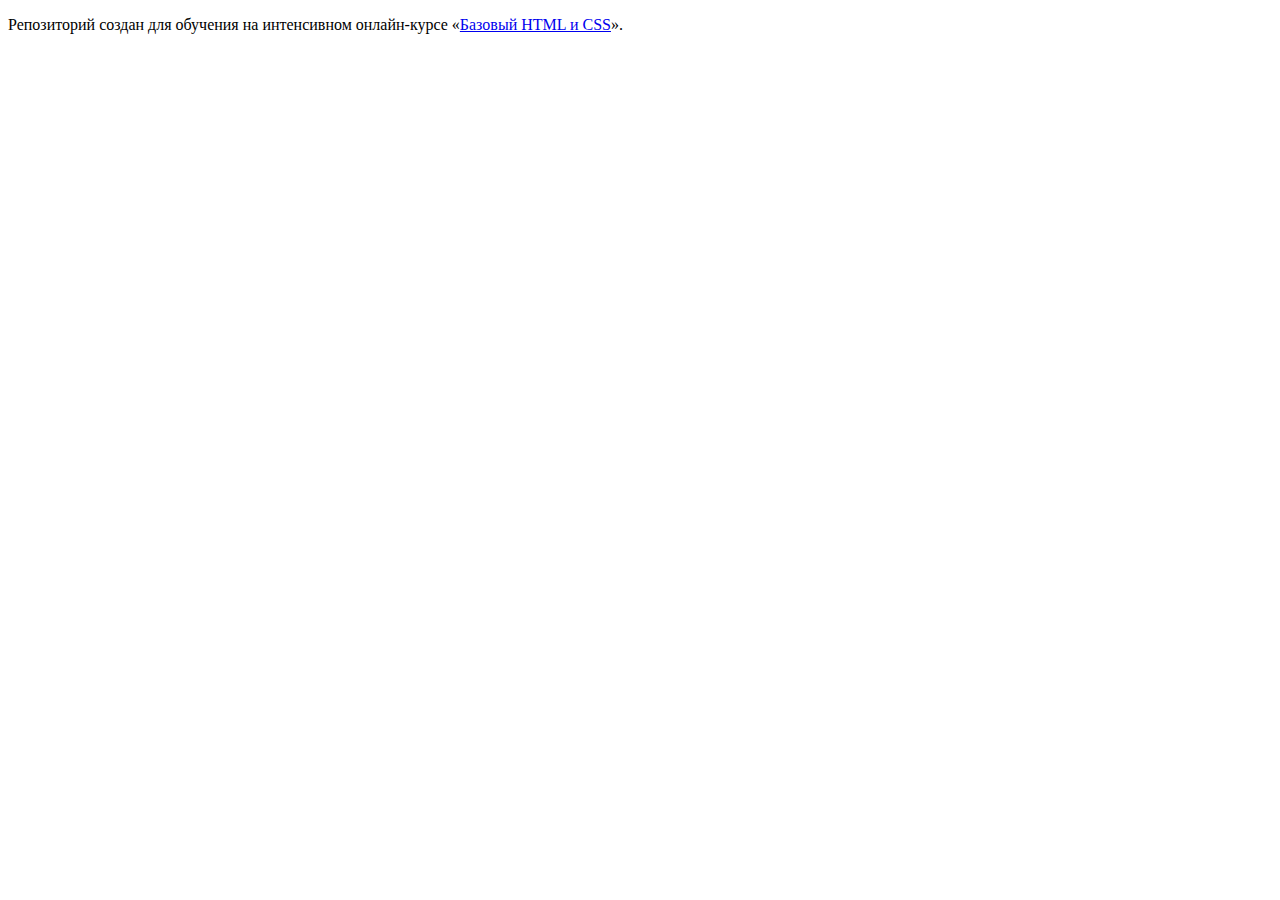
==== index.html @ 4ac25243 ":hatching_chick:" ====
<!DOCTYPE html>
<html lang="ru">
  <head>
    <meta charset="utf-8">
    <title>HTML Academy: Нёрдс</title>
  </head>
  <body>

    <p>Репозиторий создан для обучения на интенсивном онлайн‑курсе «<a href="https://htmlacademy.ru/intensive/htmlcss">Базовый HTML и CSS</a>».</p>

  </body>
</html>
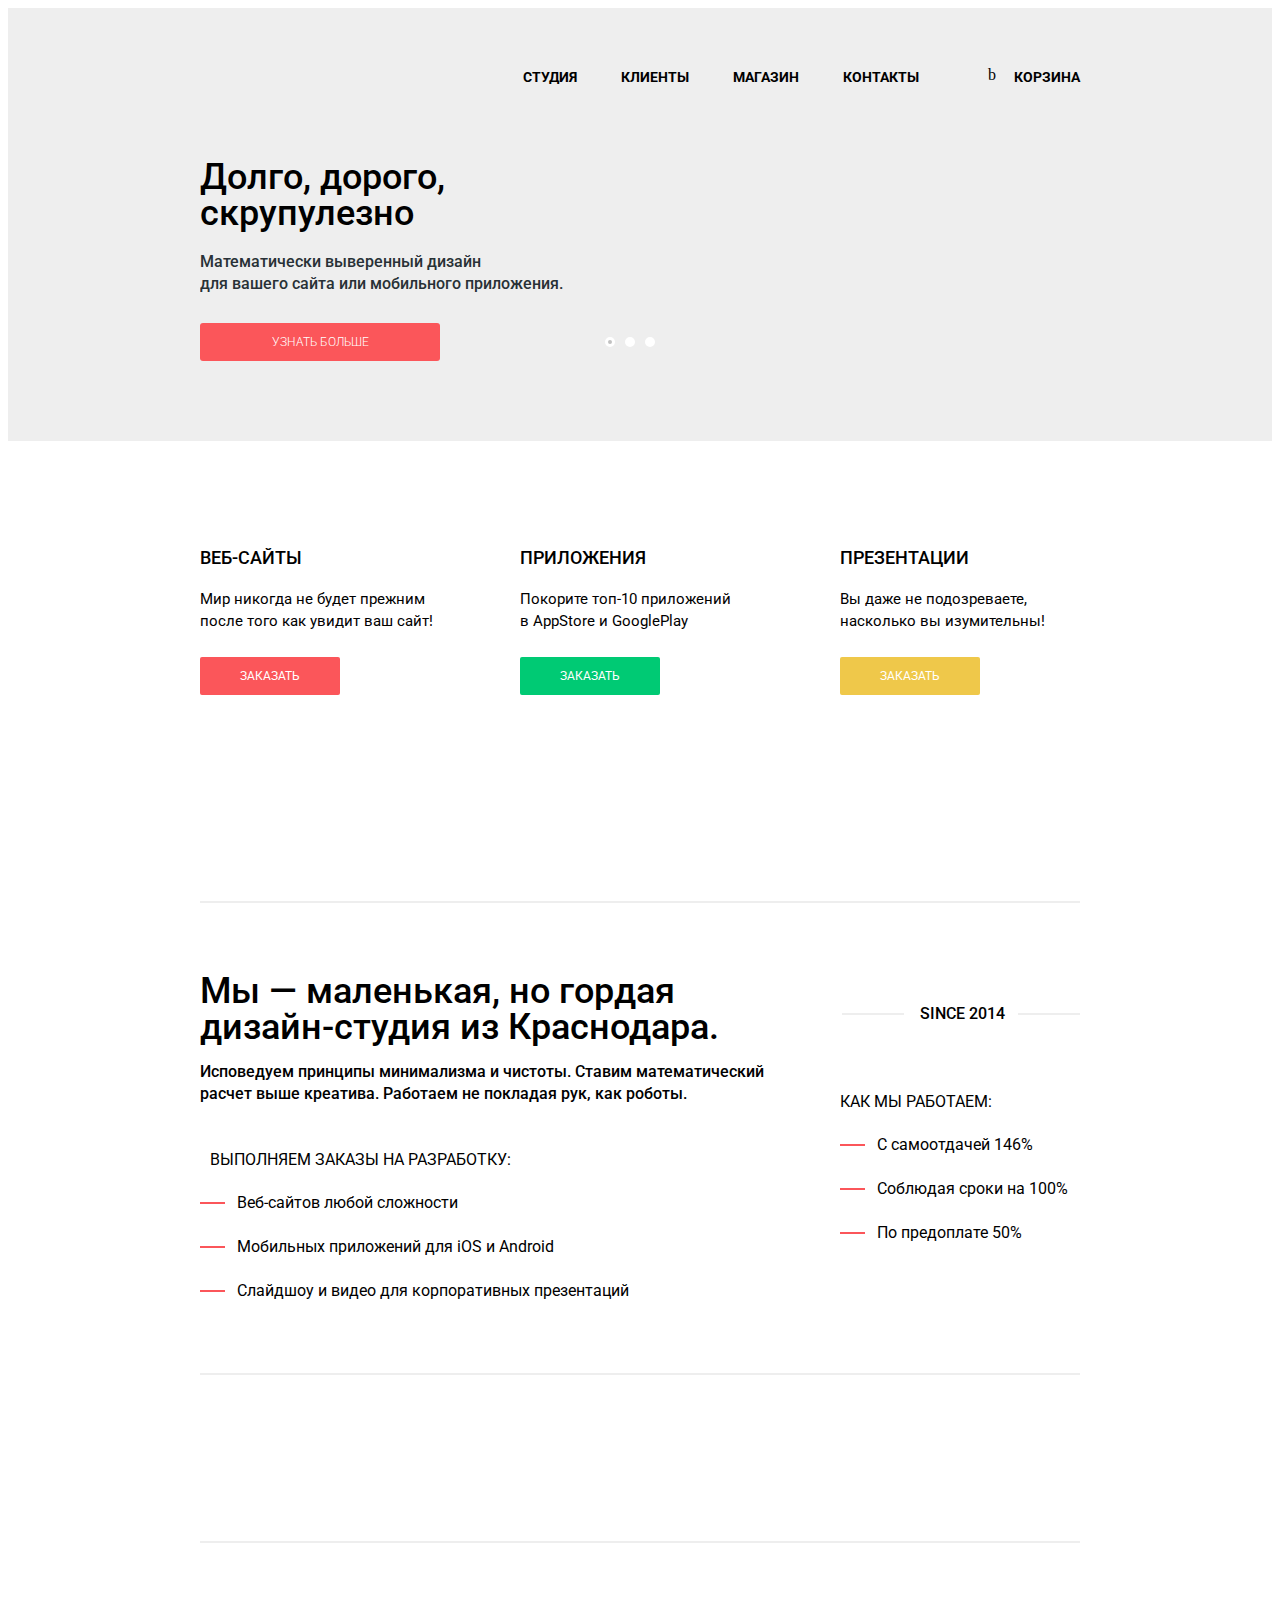
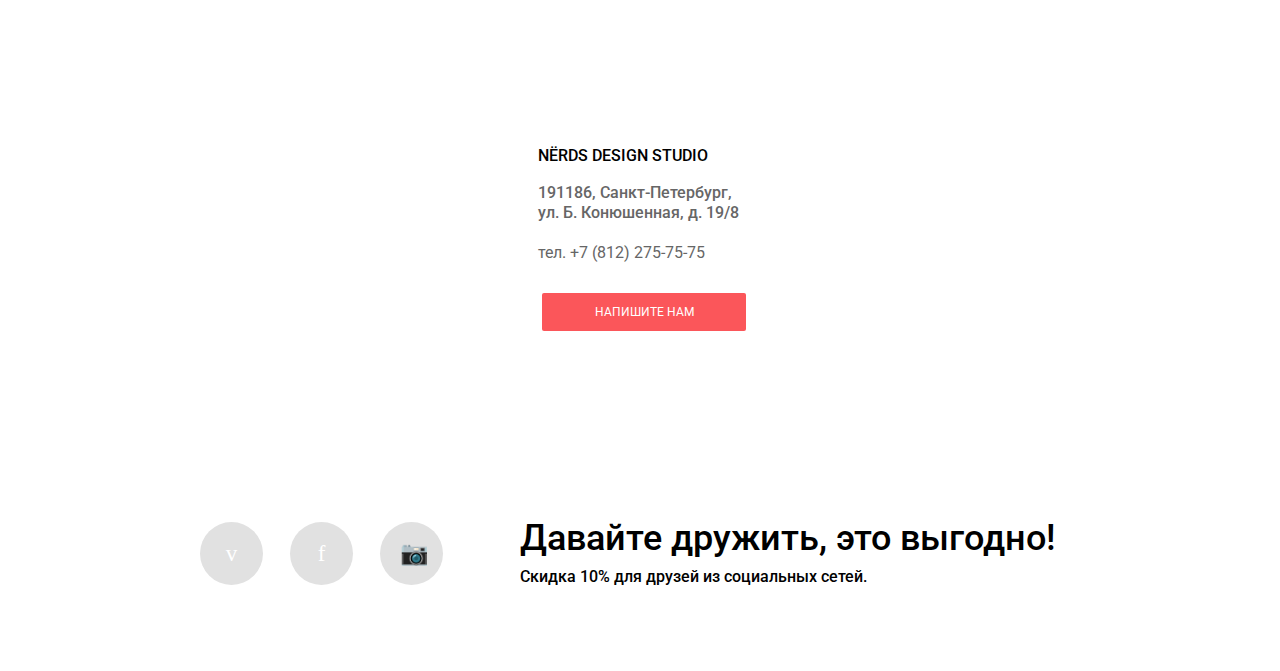
==== commit c291822d: "Правки согласно спецификации" ====
--- a/index.html
+++ b/index.html
@@ -2,11 +2,153 @@
 <html lang="ru">
   <head>
     <meta charset="utf-8">
-    <title>HTML Academy: Нёрдс</title>
+    <link rel="stylesheet" href="css/normalize.css">
+    <link rel="stylesheet" href="css/style.css">
+    <link href="https://fonts.googleapis.com/css?family=Roboto:400,500&subset=cyrillic" rel="stylesheet">
+    <title>Нёрдс - дизайн студия полного цикла</title>
   </head>
   <body>
-
-    <p>Репозиторий создан для обучения на интенсивном онлайн‑курсе «<a href="https://htmlacademy.ru/intensive/htmlcss">Базовый HTML и CSS</a>».</p>
-
+    <header class="top-header">
+      <div class="container">
+        <nav class="clearfix">
+          <div class="main-menu-logo">
+            <a> <img src="img/top-menu-logo.png" alt="" /></a>
+          </div>
+          <ul class="main-navigation">
+            <li><a href="#">Студия</a></li>
+            <li><a href="#">Клиенты</a></li>
+            <li><a href="catalog.html">Магазин</a></li>
+            <li><a href="#">Контакты</a></li>
+          </ul>
+          <div class="index-cart">
+            <a class="link-cart" href="#">Корзина</a>
+          </div>
+        </nav>
+        <div class="index-slider">
+          <input type="radio" id="btn-1" name="toggle" checked>
+          <input type="radio" id="btn-2" name="toggle">
+          <input type="radio" id="btn-3" name="toggle">
+          <div class="slider-controls">
+            <label for="btn-1"></label>
+            <label for="btn-2"></label>
+            <label for="btn-3"></label>
+          </div>
+          <div class="slides">
+            <div class="slide">
+              <div class="slide-text">
+                <div class="slide-title">Долго, дорого,<br>скрупулезно</div>
+                <p>Математически выверенный дизайн<br>для вашего сайта или мобильного приложения.</p>
+                <a class="btn-slider" href="#">Узнать больше</a>
+              </div>
+            </div>
+            <div class="slide">
+              <div class="slide-text">
+                <div class="slide-title">Любите ли вы математику,<br> как любим ее мы?</div>
+                <p>Нашим дизайнерам мы удаляем нейроны, ответственные<br>за креатив, чтобы дать им возможность все просчитать.</p>
+                <a class="btn-slider" href="#">Узнать больше</a>
+              </div>
+            </div>
+            <div class="slide">
+              <div class="slide-text">
+                <div class="slide-title">Только наркотики,<br> только хардкор!</div>
+                <p>Все дизайнерские решения в нашей компании принимаются только под воздействием качественных галлюциногенов.</p>
+                <a class="btn-slider" href="#">Узнать больше</a>
+              </div>
+            </div>
+          </div>
+          </div>
+      </div>
+    </header>
+    <main class="container">
+      <div class="index-promo">
+        <div class="index-promo-item">
+          <img src="img/index-promo-sites.png" alt="" />
+          <h2>Веб-сайты</h2>
+          <p>
+            Мир никогда не будет прежним после того как увидит ваш сайт!
+          </p>
+          <a class="btn btn-red" href="#">Заказать</a>
+        </div>
+        <div class="index-promo-item">
+          <img src="img/index-promo-app.png" alt="" />
+          <h2>Приложения</h2>
+          <p>
+            Покорите топ-10 приложений <br> в AppStore и GooglePlay
+          </p>
+          <a class="btn btn-green" href="#">Заказать</a>
+        </div>
+        <div class="index-promo-item">
+          <img src="img/index-promo-presentation.png" alt="" />
+          <h2>Презентации</h2>
+          <p>
+            Вы даже не подозреваете, насколько вы изумительны!
+          </p>
+          <a class="btn btn-yellow" href="#">Заказать</a>
+        </div>
+      </div>
+      <div class="index-about-us clearfix">
+        <div class="index-about-us-left">
+          <b class="title-about-us">Мы — маленькая, но гордая дизайн-студия из Краснодара.</b>
+          <p class="description-about-us">
+            Исповедуем принципы минимализма и чистоты. Ставим математический расчет выше креатива. Работаем не покладая рук, как роботы.
+          </p>
+          <span class="what-about-us">Выполняем заказы на разработку:</span>
+          <ul class="list list-lines">
+            <li>Веб-сайтов любой сложности</li>
+            <li>Мобильных приложений для iOS и Android</li>
+            <li>Слайдшоу и видео для корпоративных презентаций</li>
+          </ul>
+        </div>
+        <div class="index-about-us-right">
+          <div class="about-us-logo">
+            <img src="img/about-us-logo.png" alt="" />
+          </div>
+          <span class="lines-outside">Since 2014</span>
+          <span class="what-about-us">Как мы работаем:</span>
+          <ul class="list list-lines">
+            <li>С самоотдачей 146%</li>
+            <li>Соблюдая сроки на 100%</li>
+            <li>По предоплате 50%</li>
+          </ul>
+        </div>
+      </div>
+      <div class="index-partners">
+        <div class="index-partners-item glukhanko">
+          <a href="#"></a>
+        </div>
+        <div class="index-partners-item htmlacademy">
+          <a href="#"></a>
+        </div>
+        <div class="index-partners-item barbershop">
+          <a href="#"></a>
+        </div>
+      </div>
+    </main>
+    <footer class="index-footer">
+      <div class="index-footer-map">
+        <div class="index-footer-map__contacts">
+          <span class="index-footer-map__contacts-title">NЁRDS DESIGN STUDIO</span>
+          <p class="index-footer-map__contacts-where">
+            191186, Санкт-Петербург, <br>
+            ул. Б. Конюшенная, д. 19/8
+          </p>
+          <span class="index-footer-map__contacts-number">тел. +7 (812) 275-75-75</span>
+          <a class="btn btn-red btn-footer-contacts" href="#">Напишите нам</a>
+        </div>
+      </div>
+      <div class="index-footer-social container">
+        <div class="social">
+          <a class="btn-social" href="#">VKontakte <span class="icon-vk"></span></a>
+          <a class="btn-social" href="#">Facebook <span class="icon-facebook"></span></a>
+          <a class="btn-social" href="#">Instagram <span class="icon-instagramm"></span></a>
+        </div>
+        <div class="friendship">
+          <b class="title-footer-friendship">Давайте дружить, это выгодно!</b>
+          <p class="description-footer-friendship">
+            Скидка 10% для друзей из социальных сетей.
+          </p>
+        </div>
+      </div>
+    </footer>
   </body>
 </html>
--- a/css/style.css
+++ b/css/style.css
@@ -0,0 +1,1206 @@
+body {
+  font-family: 'Roboto', sans-serif;
+  font-size: 16px;
+  font-weight: 400;
+  color: #000;
+  background-color: #fff;
+}
+
+.top-header {
+  padding-top: 27px;
+  background-color: #eee;
+}
+
+.container {
+  width: 880px;
+  margin: 0 auto;
+}
+
+.clearfix::after {
+  display: table;
+  clear: both;
+  content: '';
+}
+
+.main-menu-logo {
+  float: left;
+  width: 183px;
+  margin-right: 140px;
+}
+
+.main-navigation {
+  display: block;
+  float: left;
+  width: 430px;
+  margin: 0;
+  padding: 0;
+  list-style: none;
+  text-align: left;
+}
+
+.main-navigation li {
+  position: relative;
+  font-size: 0;
+  display: inline-block;
+  margin-top: 27px;
+  margin-left: 40px;
+  vertical-align: top;
+}
+
+.main-navigation li:first-of-type {
+  margin-left: 0;
+}
+
+.main-navigation li a {
+  font-size: 14px;
+  font-weight: 700;
+  line-height: 30px;
+  text-decoration: none;
+  text-transform: uppercase;
+  color: #000;
+}
+
+.main-navigation li a:hover {
+  color: #fb565a;
+}
+
+.main-navigation li a:active {
+  color: #8f8f8f;
+}
+
+.index-cart {
+  display: block;
+  position: relative;
+  float: right;
+  width: 110px;
+  margin-top: 27px;
+  text-align: right;
+}
+
+.index-cart::before {
+  content: "\62";
+  position: absolute;
+  font-family: "symbols-nerds";
+  top: 4px;
+  left: 18px;
+}
+
+.menu-item-active::after {
+  content: "";
+  position: absolute;
+  bottom:0;
+  left: 0;
+  width: 100%;
+  height: 2px;
+  background-color: #fb565a;
+}
+
+.index-cart a {
+  font-size: 14px;
+  font-weight: 700;
+  line-height: 30px;
+  text-decoration: none;
+  text-transform: uppercase;
+  color: #000;
+  padding-left: 40px;
+}
+
+.index-cart a:hover {
+  color: #fb565a;
+}
+
+.index-cart a:active {
+  color: #8f8f8f;
+}
+
+.index-slider {
+  position: relative;
+  width: 880px;
+  min-height: 310px;
+  margin: 0 auto;
+  overflow: hidden;
+  margin-top: 39px;
+}
+
+.slide {
+  position: absolute;
+  top: 0;
+  left: 0;
+
+  width: 100%;
+  height: 310px;
+
+  background-repeat: no-repeat;
+  background-position: 100% 10px;
+}
+
+.index-slider input[type="radio"] {
+  display: none;
+}
+
+.slider-controls {
+  position: absolute;
+  bottom: 85px;
+  left: 50%;
+  z-index: 10;
+
+  width: 200px;
+  margin-left: -110px;
+
+  text-align: center;
+}
+
+.slider-controls label {
+  display: inline-block;
+  width: 4px;
+  height: 4px;
+  margin: 0 3px;
+
+  vertical-align: top;
+
+  background: #ffffff;
+  border: 3px solid white;
+  border-radius: 50%;
+  cursor: pointer;
+}
+
+.slide-text {
+  width: 500px;
+  padding: 28px 0;
+}
+
+.slide-title {
+  font-weight: 500;
+  font-size: 36px;
+  line-height: 36px;
+}
+
+.slide p {
+  margin: 20px 0 0 0;
+
+  font-weight: 500;
+  line-height: 22px;
+  color: #283136;
+}
+
+.slide .btn-slider {
+  display: block;
+  width: 220px;
+  margin-top: 28px;
+  padding: 12px 10px;
+
+  font-weight: 300;
+  font-size: 12px;
+  text-align: center;
+  color: #ffffff;
+  text-transform: uppercase;
+  text-decoration: none;
+
+  background: #fb565a;
+  border-radius: 3px;
+}
+
+.slide:nth-child(1) {
+  background-image: url("../img/index-slider-bg.png");
+}
+
+.slide:nth-child(2) {
+  background-image: url("../img/index-slider-bg-2.png");
+}
+
+.slide:nth-child(3) {
+  background-image: url("../img/index-slider-bg-3.png");
+}
+
+#btn-1:checked ~ .slides .slide:nth-child(1) {
+  left: 0;
+}
+
+#btn-1:checked ~ .slides .slide:nth-child(2),
+#btn-1:checked ~ .slides .slide:nth-child(3) {
+  left: 880px;
+}
+
+#btn-2:checked ~ .slides .slide:nth-child(1) {
+  left: -880px;
+}
+
+#btn-2:checked ~ .slides .slide:nth-child(2) {
+  left: 0;
+}
+
+#btn-2:checked ~ .slides .slide:nth-child(3) {
+  left: -880px;
+}
+
+#btn-3:checked ~ .slides .slide:nth-child(1) {
+  left: -880px;
+}
+
+#btn-3:checked ~ .slides .slide:nth-child(2) {
+  left: -880px;
+}
+
+#btn-3:checked ~ .slides .slide:nth-child(3) {
+  left: 0;
+}
+
+#btn-1:checked ~ .slider-controls label[for="btn-1"],
+#btn-2:checked ~ .slider-controls label[for="btn-2"],
+#btn-3:checked ~ .slider-controls label[for="btn-3"] {
+  background: #c1c1c1;
+}
+
+
+
+.index-promo {
+  height: 300px;
+  margin: 80px 0;
+  font-size: 0;
+}
+
+.index-promo-item {
+  display: inline-block;
+  width: 240px;
+  height: 300px;
+  margin-right: 80px;
+  vertical-align: top;
+}
+
+.index-promo-item:last-of-type {
+  margin-right: 0;
+}
+
+.index-promo-item h2 {
+  font-size: 18px;
+  font-weight: 500;
+  line-height: 30px;
+  margin-top: 22px;
+  text-transform: uppercase;
+}
+
+.index-promo-item p {
+  font-size: 15px;
+  line-height: 22px;
+  margin-top: 10px;
+}
+
+/* Стили для кнопок*/
+
+.btn {
+  font-size: 12px;
+  line-height: 38px;
+  display: block;
+  width: 140px;
+  height: 38px;
+  text-align: center;
+  text-decoration: none;
+  text-transform: uppercase;
+  color: #fff;
+  border-radius: 2px;
+  background-color: purple;
+  margin-top: 25px;
+}
+
+.btn-red {
+  background-color: #fb565a;
+}
+
+.btn-red:hover {
+  background-color: #d6494d;
+}
+
+.btn-red:active {
+  background-color: #b63538;
+  box-shadow: inset 0 3px 0 0 #9b2d30;
+}
+
+.btn-green {
+  background-color: #00ca74;
+}
+
+.btn-green:hover {
+  background-color: #01a25e;
+}
+
+.btn-green:active {
+  background-color: #009053;
+  box-shadow: inset 0 3px 0 0 #007b47;
+}
+
+.btn-yellow {
+  background-color: #efc84a;
+}
+
+.btn-yellow:hover {
+  background-color: #d6ae2c;
+}
+
+.btn-yellow:active {
+  background-color: #c09b24;
+  box-shadow: inset 0 3px 0 0 #a3841f;
+}
+
+/*Конек стилей для кнопок*/
+
+.index-about-us {
+  padding-top: 70px;
+  border-top: 2px solid #eeeeee;
+}
+
+.index-about-us-left {
+  float: left;
+  width: 620px;
+  height: 400px;
+}
+
+.title-about-us {
+  display: inline-block;
+  font-size: 36px;
+  line-height: 36px;
+  font-weight: 500;
+  width: 540px;
+}
+
+.description-about-us {
+  font-size: 16px;
+  line-height: 22px;
+  margin-bottom: 45px;
+  width: 580px;
+  font-weight: 500;
+}
+
+.what-about-us {
+  text-transform: uppercase;
+  display: block;
+  margin-bottom: 24px;
+  margin-left: 10px;
+}
+
+.list {
+  margin: 0;
+  padding: 0;
+  list-style: none;
+}
+
+.list-lines li {
+  position: relative;
+  padding-left: 37px;
+  padding-bottom: 25px;
+}
+
+.list-lines li::before {
+  content: "";
+  position: absolute;
+  top: 9px;
+  left: 0;
+  width: 25px;
+  height: 2px;
+  background-color: #fb565a;
+}
+
+.index-about-us-right {
+  float: right;
+  width: 250px;
+  height: 400px;
+}
+
+.about-us-logo {
+  position: relative;
+  margin-left: 40px;
+  margin-top: -12px;
+}
+
+.lines-outside {
+  display: block;
+  position: relative;
+  text-transform: uppercase;
+  margin-top: 26px;
+  margin-bottom: 70px;
+  padding-left: 90px;
+  font-weight: 500;
+  font-size: 16px;
+  line-height: 16px;
+}
+
+.lines-outside::before {
+  position: absolute;
+  content: "";
+  top: 7px;
+  left: 12px;
+  width: 62px;
+  height: 2px;
+  background-color: #eeeeee;
+}
+
+.lines-outside::after {
+  position: absolute;
+  content: "";
+  top: 7px;
+  right: 0;
+  width: 62px;
+  height: 2px;
+  background-color: #eeeeee;
+}
+
+.index-about-us-right .list-lines {
+  margin-left: 10px;
+}
+
+.index-partners {
+  height: 166px;
+  border-top: 2px solid #eeeeee;
+  border-bottom: 2px solid #eeeeee;
+  font-size: 0;
+}
+
+.index-partners-item {
+  display: inline-block;
+  position: relative;
+  vertical-align: top;
+  width: 240px;
+  height: 120px;
+  margin-right: 80px;
+  margin-top: 30px;
+}
+
+.index-partners-item a {
+  position: absolute;
+  top: 0;
+  left: 0;
+  width: 100%;
+  height: 100%;
+}
+
+.index-partners-item::before {
+  position: absolute;
+  top: 50%;
+  left: 50%;
+  content: '';
+  -webkit-transform: translate(-50%, -50%);
+          transform: translate(-50%, -50%);
+  background-image: url('../img/sprite.png');
+  background-repeat: no-repeat;
+}
+
+.glukhanko::before {
+  width: 198px;
+  height: 37px;
+  background-position: -10px -226px;
+}
+
+.glukhanko:hover::before {
+  background-position: -10px -283px;
+}
+
+.glukhanko:active::before {
+  background-position: -10px -283px;
+}
+
+.htmlacademy::before {
+  width: 199px;
+  height: 68px;
+  background-position: -10px -340px;
+}
+
+.htmlacademy:hover::before {
+  background-position: -10px -428px;
+}
+
+.htmlacademy:active::before {
+  background-position: -10px -428px;
+}
+
+.barbershop::before {
+  width: 209px;
+  height: 86px;
+  background-position: -10px -10px;
+}
+
+.barbershop:hover::before {
+  background-position: -10px -116px;
+}
+
+.index-partners-item:last-child {
+  margin-right:0;
+}
+
+.index-footer-map {
+  margin-top: 85px;
+  width: 100%;
+  height: 420px;
+  background-image: url("../img/index-footer-map.jpg");
+  background-repeat: no-repeat;
+  background-position: center;
+  background-size: auto;
+  position: relative;
+}
+
+.index-footer-map__contacts {
+  position: absolute;
+  top: 88px;
+  left: 510px;
+  width: 230px;
+  height: 210px;
+  background-color: #ffffff;
+  padding: 25px 0 0 20px;
+}
+
+.index-footer-map__contacts-title {
+  font-weight: 500;
+  font-size: 16px;
+  line-height: 30px;
+  text-transform: uppercase;
+}
+
+.index-footer-map__contacts-where {
+  margin: 12px 0;
+  font-size: 16px;
+  line-height: 20px;
+  color: #666666;
+  font-weight: 500;
+}
+
+.index-footer-map__contacts-number {
+  display: block;
+  margin-top: 20px;
+  font-size: 16px;
+  color: #666666;
+}
+
+.btn-footer-contacts {
+  width: 204px;
+  margin-top: 31px;
+  margin-left: 4px;
+}
+
+.index-footer-social {
+  min-height: 215px;
+}
+
+.social {
+  float: left;
+  width: 310px;
+  font-size: 0;
+}
+
+.btn-social {
+  display: inline-block;
+  vertical-align: top;
+  margin-right: 27px;
+  margin-top: 74px;
+  width: 63px;
+  height: 63px;
+  border-radius: 50%;
+  background-color: #e1e1e1;
+  text-align: center;
+}
+
+.social .btn-social:hover {
+  background-color: #fb565a;
+}
+
+.btn-social:active {
+  background-color: #d6494d;
+  box-shadow: inset 0 3px 0 0 #b63e42;
+}
+
+.btn-social span {
+  font-size: 23px;
+  line-height: 63px;
+  color: #ffffff;
+}
+
+.friendship {
+  float: right;
+  width: 570px;
+
+}
+
+.title-footer-friendship {
+  display: block;
+  font-size: 36px;
+  line-height: 36px;
+  margin-top: 72px;
+  padding-left: 10px;
+  font-weight: 500;
+  margin-bottom: 10px;
+}
+
+.description-footer-friendship {
+  font-size: 16px;
+  line-height: 22px;
+  padding-left: 10px;
+  font-weight: 500;
+  margin: 0;
+
+}
+
+/*Начало стилизации страницы каталога*/
+
+.catalog-header {
+  min-height: 301px;
+  padding-top: 27px;
+  background-color: #eee;
+}
+
+.catalog-title {
+  font-size: 40px;
+  margin: 0 auto;
+  margin-top: 61px;
+  transform: translateX(-4px);
+  width: 700px;
+  text-transform: uppercase;
+  text-align: center;
+  font-weight: 500;
+}
+
+.filter-items {
+  margin-top: 80px;
+  font-size: 0;
+  padding-left: 28px;
+}
+
+.list-filter-items li {
+  display: inline-block;
+  vertical-align: top;
+  text-transform: uppercase;
+  font-size: 12px;
+  line-height: 18px;
+  margin-right: 41px;
+}
+
+.list-filter-items li:nth-of-type(2) {
+  margin-right: 45px;
+}
+
+.list-filter-items li:nth-of-type(3) {
+  margin-right: 46px;
+}
+
+.link {
+  text-decoration: none;
+}
+
+.link-filter {
+  color: #b2b2b2;
+  border-bottom: 1px dotted #00ca74;
+}
+
+.link-filter:hover {
+  border-bottom: 1px solid #00ca74;
+}
+
+.link-filter:active {
+  border: none;
+}
+
+.link-filter-active {
+  border: none;
+}
+
+.catalog-sidebar {
+  float: left;
+  width: 250px;
+}
+
+.title-catalog-sidebar {
+  margin-top: 74px;
+  font-size: 18px;
+  line-height: 30px;
+  font-weight: 500;
+  text-transform: uppercase;
+}
+
+.filter-sidebar .title-catalog-sidebar {
+  margin-top: 46px;
+}
+
+.catalog {
+  float: right;
+  width: 590px;
+}
+
+.catalog-items {
+  margin-top: 20px;
+  padding-left: 28px;
+  font-size: 0;
+}
+
+.catalog-item__browser {
+  width: 240px;
+  height: 30px;
+  background-color: #f1f1f1;
+  border-top-right-radius: 4px;
+  border-top-left-radius: 4px;
+  overflow: hidden;
+}
+
+.catalog-item__dots {
+  display: block;
+  position: relative;
+}
+
+.catalog-item__dots::before {
+  content: "...";
+  position: absolute;
+  top: -49px;
+  left: 9px;
+  font-size: 70px;
+  color: #fff;
+  letter-spacing: 0;
+  height: 30px;
+}
+
+
+.catalog-item {
+  display: inline-block;
+  vertical-align: top;
+  font-size: 12px;
+  margin-right: 81px;
+  margin-bottom: 77px;
+}
+
+.catalog-item:hover .catalog-item__description {
+  display: block;
+}
+
+.catalog-item:hover .catalog-item__browser {
+  background-color: #797979;
+}
+
+.catalog-item:nth-of-type(2n) {
+  margin-right: 0;
+}
+
+.catalog-item__content {
+  position: relative;
+}
+
+.catalog-item__description {
+  position: absolute;
+  top: 20px;
+  left: 20px;
+  width: 200px;
+  height: 200px;
+  background-color: #ffffff;
+  text-align: center;
+  display: none;
+}
+
+.catalog-item__title {
+  display: block;
+  font-size: 18px;
+  font-weight: 500;
+  margin: 33px 0 0 0;
+  text-align: center;
+  text-transform: uppercase;
+  color: #000000;
+  text-decoration: none;
+}
+
+.catalog-item__title:hover {
+  color: #000000;
+  text-decoration: none;
+}
+
+.catalog-item__title:active {
+  color: #000000;
+  text-decoration: none;
+}
+
+.catalog-item__description p {
+  padding: 0;
+  margin: 0;
+  font-size: 14px;
+  line-height: 18px;
+  font-weight: 500;
+  padding: 0 20px;
+  margin-top: 13px;
+  text-align: center;
+}
+
+.btn-price {
+  display: inline-block;
+  width: 140px;
+  background-color: #fb565a;
+  border-radius: 2px;
+  font-size: 18px;
+  font-weight: 500;
+  margin-bottom: 30px;
+  margin-top: 28px;
+}
+
+.btn-price:hover {
+  background-color: #d6494d;
+}
+
+.btn-price:active {
+  background-color: #b63538;
+  box-shadow: inset 0 3px 0 0 #9b2d30;
+}
+
+.page-navigation {
+  font-size: 0;
+  padding-left: 30px;
+}
+
+.list-page-navigation li {
+  display: inline-block;
+  vertical-align: top;
+  text-align: center;
+  margin-right: 10px;
+}
+
+.link-navigation {
+  display: block;
+  width: 38px;
+  height: 38px;
+  background-color: #f1f1f1;
+  color: #000000;
+  font-size: 12px;
+  font-weight: 500;
+  line-height: 38px;
+  border-radius: 4px;
+}
+
+.link-navigation:hover {
+  background-color: #e5e5e5;
+}
+
+.link-navigation:active {
+  background-color: #d5d5d5;
+  box-shadow: inset 0 3px 0 0 #b5b5b5;
+}
+
+.link-navigation-last {
+  width: 140px;
+  text-transform: uppercase;
+}
+
+.link-navigation-active {
+  border: 2px solid #f2f2f2;
+  background-color: #ffffff;
+  height: 34px;
+  width: 34px;
+  line-height: 34px;
+}
+
+.link-navigation-active:hover {
+  background-color: #ffffff;
+}
+
+.link-navigation-active:active {
+  background-color: #ffffff;
+}
+
+.index-footer-map__catalog {
+  margin-top: 77px;
+}
+
+.index-footer-map__catalog .index-footer-map__contacts {
+  top:91px;
+  height: 215px;
+}
+
+.index-footer-map__catalog .btn-footer-contacts {
+  margin-top: 30px;
+}
+
+.catalog-sidebar input[type="submit"] {
+  display: block;
+  width: 155px;
+  text-align: center;
+  margin-top: 60px;
+  height: 38px;
+  vertical-align: middle;
+  font-size: 12px;
+  line-height: 18px;
+  font-weight: 700;
+  text-transform: uppercase;
+  border-radius: 3px;
+  background-color: #f1f1f1;
+  border: none;
+}
+
+.catalog-sidebar input[type="submit"]:hover {
+  background-color: #e5e5e5;
+  outline: none;
+  border: none;
+}
+
+.catalog-sidebar input[type="submit"]:focus {
+  background-color: #d5d5d5;
+  box-shadow: inset 0 3px 0 #b5b5b5;
+  outline: none;
+  border: none;
+}
+
+.catalog-sidebar input[type="submit"]:active {
+  background-color: #d5d5d5;
+  box-shadow: inset 0 3px 0 #b5b5b5;
+  outline: none;
+  border: none;
+}
+
+input[type='checkbox'] {
+  display: none;
+}
+
+input[type='checkbox'] + label {
+  font-size: 16px;
+  line-height: 20px;
+  font-weight: 500;
+  position: relative;
+  display: block;
+  margin: 0;
+  margin-bottom: 20px;
+  padding-left: 35px;
+  cursor: pointer;
+  color: #283136;
+}
+
+input[type='checkbox'] + label:hover {
+  color: #000000;
+}
+
+input[type='checkbox'] + label::before {
+  font-family: 'symbols-nerds';
+  font-size: 28px;
+  line-height: 20px;
+  position: absolute;
+  top: 0;
+  left: 0;
+  content: '\2610';
+  color: #c1c1c1;
+}
+
+input[type='checkbox'] + label:hover::before {
+  color: #b5b5b5;
+}
+
+input[type='checkbox']:disabled + label::before {
+  color: #e9e9e9;
+}
+
+input[type='checkbox']:disabled + label {
+  color: rgba(40, 49, 54, 0.4);
+}
+
+input[type='checkbox']:checked:disabled + label::before {
+  color: #e9e9e9;
+}
+
+input[type='checkbox']:checked + label::before {
+  content: '\2611';
+}
+
+
+input[type="radio"] {
+  display: none;
+}
+
+input[type='radio'] + label {
+  font-size: 16px;
+  line-height: 20px;
+  font-weight: 500;
+  position: relative;
+  display: block;
+  margin: 0;
+  margin-bottom: 20px;
+  padding-left: 35px;
+  cursor: pointer;
+}
+
+input[type='radio'] + label::before {
+  font-family: 'symbols-nerds';
+  font-size: 28px;
+  line-height: 20px;
+  position: absolute;
+  top: 0;
+  left: 0;
+  content: '\25cb';
+  color: #c1c1c1;
+}
+
+input[type='radio'] + label:hover::before {
+  color: #b5b5b5;
+}
+
+input[type='radio']:checked + label::before {
+  content: '\25cf';
+}
+
+input[type='radio']:disabled + label::before {
+  color: #e9e9e9;
+}
+
+input[type='radio']:disabled + label {
+  color: rgba(40, 49, 54, 0.4);
+}
+
+input[type='radio']:checked:disabled + label::before {
+  color: #e9e9e9;
+}
+/*Вставка из демки*/
+.range-filter {
+  width: 240px;
+}
+
+.range-controls {
+  position: relative;
+  height: 41px;
+  padding-top: 39px;
+  padding-right: 20px;
+  padding-left: 20px;
+  margin-bottom: 15px;
+  border-radius: 5px;
+  background: #f1f1f1;
+}
+
+.range-controls .scale {
+  height: 2px;
+  background: #d7dcde;
+}
+
+.range-controls .bar {
+  width: 70%;
+  height: 2px;
+  background: #00ca74;
+}
+
+.range-controls .toggle {
+  position: absolute;
+  top: 30px;
+  left: 0px;
+  width: 4px;
+  height: 4px;
+  cursor: pointer;
+  border: 8px solid #fff;
+  border-radius: 50%;
+  background: #ababab;
+  box-shadow: 0 2px 1px 0 #cfcfcf;
+}
+
+.range-controls .toggle-min {
+  left: 22px;
+}
+
+.range-controls .toggle-max {
+  left: 160px;
+}
+
+.price-controls {
+  font-size: 0;
+}
+
+.price-controls label {
+  font-size: 16px;
+  display: inline-block;
+  width: 50%;
+  text-transform: uppercase;
+}
+
+.max-price {
+  text-align: right;
+}
+
+.price-controls input {
+  font-family: 'Roboto', 'Arial', sans-serif;
+  font-size: 16px;
+  width: 60px;
+  margin-left: 5px;
+  padding: 8px 10px;
+  text-align: center;
+  color: #283136;
+  border: none;
+  border-radius: 5px;
+  outline: none;
+  background: #f1f1f1;
+}
+
+/*==========================================*/
+/*Дальше идут всякие технические подключения*/
+/*==========================================*/
+.sprite {
+  display: block;
+  background-image: url('..img/sprite.png');
+  background-repeat: no-repeat;
+}
+
+.sprite-partners-barbershop {
+  width: 209px;
+  height: 86px;
+  background-position: -10px -10px;
+}
+
+.sprite-partners-barbershop-active {
+  width: 209px;
+  height: 90px;
+  background-position: -10px -116px;
+}
+
+.sprite-partners-glukhanko {
+  width: 198px;
+  height: 37px;
+  background-position: -10px -226px;
+}
+
+.sprite-partners-glukhanko-active {
+  width: 198px;
+  height: 37px;
+  background-position: -10px -283px;
+}
+
+.sprite-partners-htmlacademy {
+  width: 199px;
+  height: 68px;
+  background-position: -10px -340px;
+}
+
+.sprite-partners-htmlacademy-active {
+  width: 199px;
+  height: 68px;
+  background-position: -10px -428px;
+}
+
+
+@font-face {
+  font-weight: normal;
+  font-style: normal;
+
+  font-family: "symbols-nerds";
+  src: url("../fonts/symbols-nerds.woff") format("woff"),
+       url("../fonts/symbols-nerds.woff2") format("woff2");
+}
+
+[class^="icon-"]::before,
+[class*=" icon-"]::before {
+  display: inline-block;
+  width: 1em;
+  margin-right: 0.2em;
+  margin-left: 0.2em;
+
+  font-weight: normal;
+  line-height: 1em;
+  font-family: "symbols-nerds";
+  text-align: center;
+  text-transform: none;
+  text-decoration: inherit;
+  font-style: normal;
+  font-variant: normal;
+
+  speak: none;
+}
+
+.icon-basket::before { content: "\62"; } /* "b" */
+.icon-facebook::before { content: "\66"; } /* "f" */
+.icon-twitter::before { content: "\74"; } /* "t" */
+.icon-vk::before { content: "\76"; } /* "v" */
+.icon-up-dir::before { content: "\25b2"; } /* "в–І" */
+.icon-down-dir::before { content: "\25bc"; } /* "в–ј" */
+.icon-circle::before { content: "\25cb"; } /* "в—‹" */
+.icon-circle-dot::before { content: "\25cf"; } /* "в—Џ" */
+.icon-check-off::before { content: "\2610"; } /* "вђ" */
+.icon-check-on::before { content: "\2611"; } /* "в‘" */
+.icon-instagramm::before { content: "\1f4f7"; } /* "\1f4f7" */
